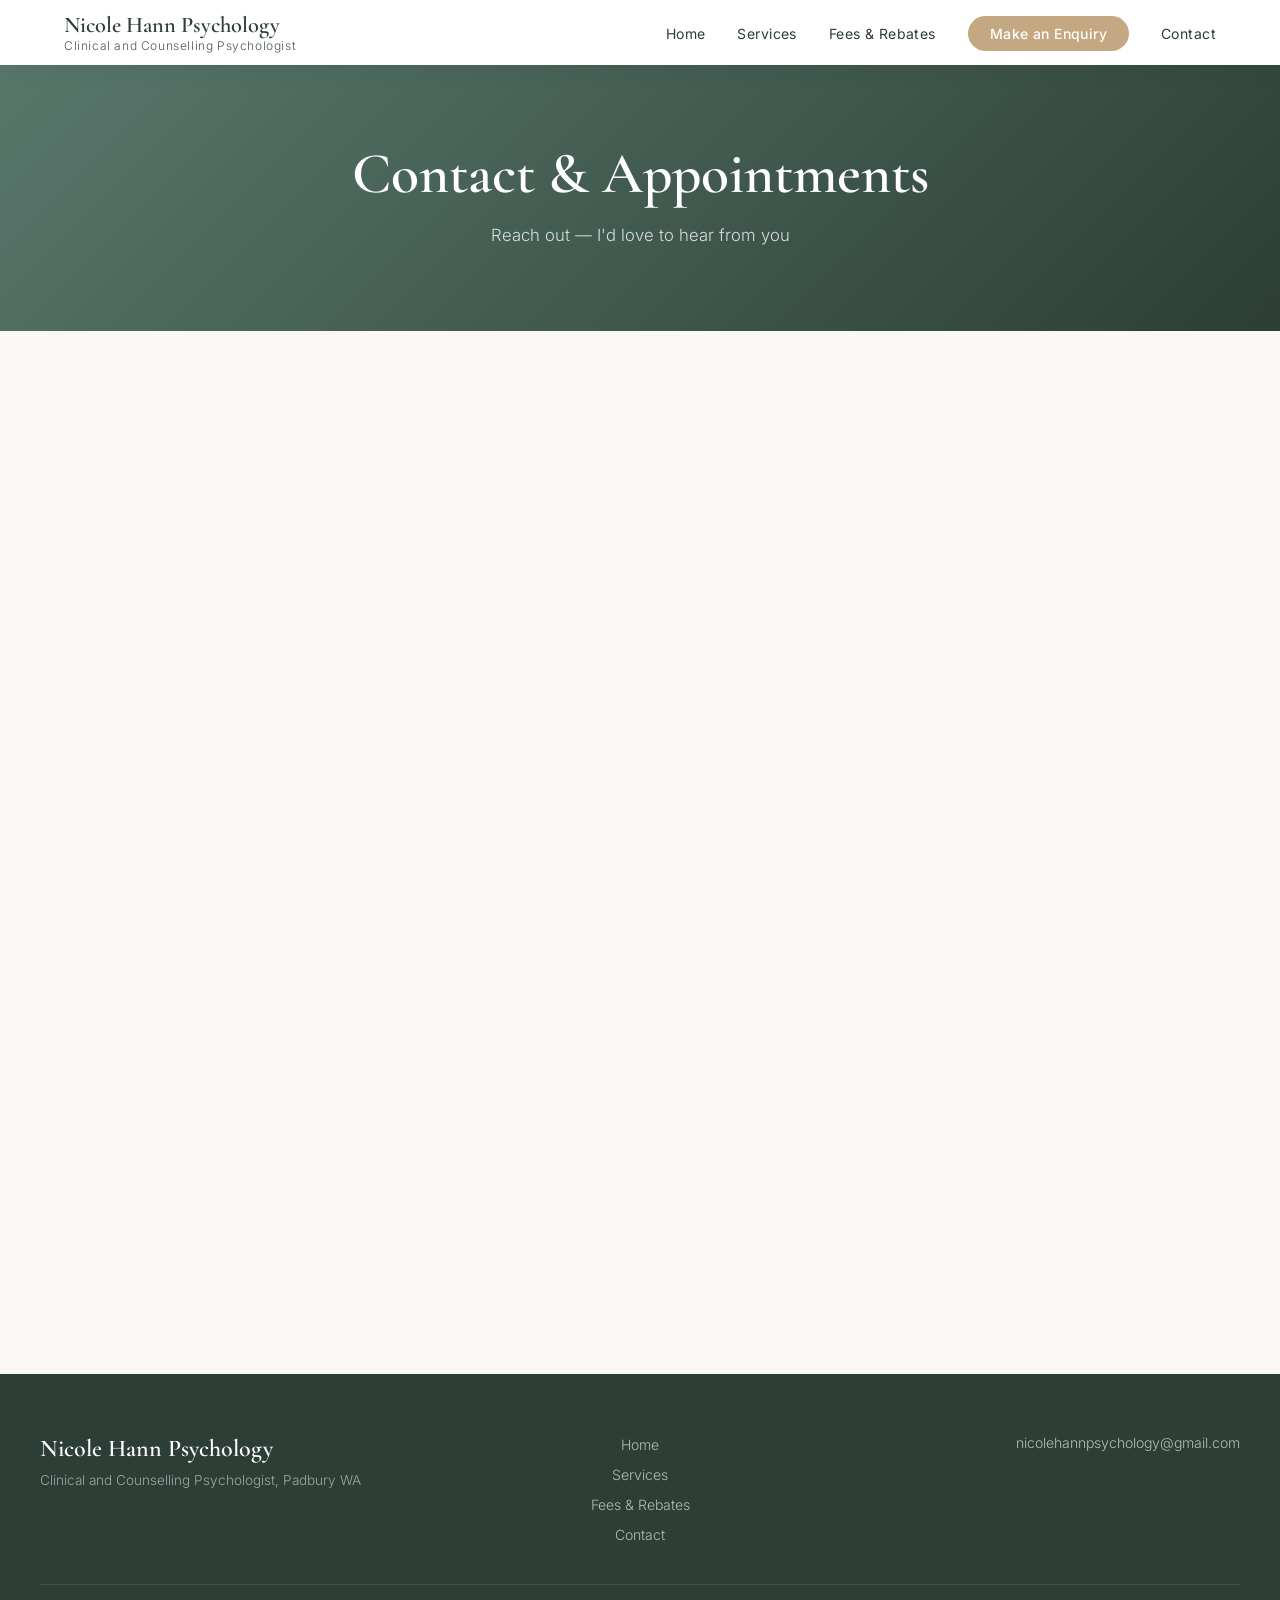
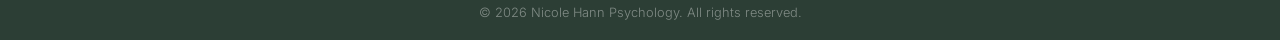
==== contact.html @ fdf04207 "Apply October text updates for fees, title, wait list, and Thursday hours Remove "inc. GST" from the" ====
<!DOCTYPE html>
<html lang="en">
<head>
  <meta charset="UTF-8" />
  <meta name="viewport" content="width=device-width, initial-scale=1.0" />
  <title>Contact &amp; Appointments | Nicole Hann Psychology</title>
  <meta name="description" content="Book an appointment or get in touch with Nicole Hann Psychology — Clinical and Counselling Psychologist, Padbury Perth WA. Telehealth immediately available." />
  <link rel="preconnect" href="https://fonts.googleapis.com" />
  <link rel="preconnect" href="https://fonts.gstatic.com" crossorigin />
  <link href="https://fonts.googleapis.com/css2?family=Cormorant+Garamond:wght@400;600&family=Inter:wght@300;400;500&display=swap" rel="stylesheet" />
  <link rel="stylesheet" href="css/style.css" />
</head>
<body>

  <!-- NAV -->
  <nav class="nav scrolled" id="mainNav">
    <div class="nav-container">
      <a href="index.html" class="nav-logo" style="color:var(--dark);">
        Nicole Hann Psychology
        <span>Clinical and Counselling Psychologist</span>
      </a>
      <ul class="nav-links">
        <li><a href="index.html">Home</a></li>
        <li><a href="services.html">Services</a></li>
        <li><a href="health-plans.html">Fees &amp; Rebates</a></li>
        <li><a href="contact.html" class="btn-nav">Make an Enquiry</a></li>
        <li><a href="contact.html">Contact</a></li>
      </ul>
      <button class="hamburger" aria-label="Toggle menu">
        <span></span><span></span><span></span>
      </button>
    </div>
    <div class="mobile-menu">
      <a href="index.html">Home</a>
      <a href="services.html">Services</a>
      <a href="health-plans.html">Fees &amp; Rebates</a>
      <a href="contact.html">Contact</a>
      <a href="contact.html" class="btn-nav">Make an Enquiry</a>
    </div>
  </nav>

  <!-- PAGE HERO -->
  <div class="page-hero">
    <h1>Contact &amp; Appointments</h1>
    <p>Reach out — I'd love to hear from you</p>
  </div>

  <!-- CONTACT SECTION -->
  <section class="section">
    <div class="container">
      <div class="contact-grid">

        <!-- FORM -->
        <div class="contact-form-wrap reveal">
          <h2>Send a Message</h2>
          <p class="form-note">Please state if you do NOT consent to a phone call. We use a private number to call you.</p>

          <form id="booking-form" novalidate>
            <div class="form-group">
              <label for="name">Full Name <span style="color:#d4705a;">*</span></label>
              <input type="text" id="name" name="name" placeholder="Your name" required />
            </div>
            <div class="form-group">
              <label for="email">Email Address <span style="color:#d4705a;">*</span></label>
              <input type="email" id="email" name="email" placeholder="your@email.com" required />
            </div>
            <div class="form-group">
              <label for="phone">Phone Number <span style="color:#d4705a;">*</span></label>
              <input type="tel" id="phone" name="phone" placeholder="04xx xxx xxx" required />
            </div>
            <div class="form-group">
              <label for="message">Message <span style="color:#d4705a;">*</span></label>
              <textarea id="message" name="message" placeholder="Tell me briefly what you're looking for help with, and whether you prefer in-person or Telehealth..." required></textarea>
            </div>
            <label class="form-checkbox">
              <input type="checkbox" name="phoneConsent" id="phoneConsent" checked />
              <span>I consent to being contacted by phone</span>
            </label>
            <button type="submit" class="btn btn-primary" style="width:100%;">Send Message</button>
          </form>

          <div id="form-success" class="form-success">
            <div class="success-icon">✓</div>
            <h3>Message Sent!</h3>
            <p>Thanks for reaching out. Nicole will be in contact with you shortly.</p>
          </div>
        </div>

        <!-- PRACTICE INFO -->
        <div class="contact-info reveal">
          <h2>Getting to Your Appointment</h2>

          <div class="info-item">
            <div class="info-item-icon">📍</div>
            <div class="info-item-text">
              <strong>Address</strong>
              <p>1c 73 Gibson Avenue, Padbury<br />4 doors down from Padbury Physio</p>
            </div>
          </div>

          <div class="info-item">
            <div class="info-item-icon">🚗</div>
            <div class="info-item-text">
              <strong>Parking</strong>
              <p>Free parking available</p>
            </div>
          </div>

          <div class="info-item">
            <div class="info-item-icon">📋</div>
            <div class="info-item-text">
              <strong>What to bring</strong>
              <p>Your referral or care plan and your Medicare card. For session cost please refer to your initial email.</p>
            </div>
          </div>

          <div class="info-item">
            <div class="info-item-icon">🚪</div>
            <div class="info-item-text">
              <strong>When you arrive</strong>
              <p>My front glass door is generally locked until a couple of minutes before your appointment time. You are welcome to wait outside on the stairs until your appointment. If the door is unlocked please come in and take a seat until I come into the reception area to get you.</p>
            </div>
          </div>

          <div class="map-wrap">
            <img src="images/map.png" alt="Map to Nicole Hann Psychology, Padbury" />
          </div>

          <!-- HOURS -->
          <div style="margin-top:32px;">
            <h3 style="font-size:1.3rem;color:var(--dark);margin-bottom:14px;">Practice Hours</h3>
            <ul class="hours-list">
              <li><strong>Monday</strong> <span>9:30am – 2:30pm</span></li>
              <li><strong>Tuesday</strong> <span>9:30am – 2:30pm</span></li>
              <li><strong>Wednesday</strong> <span>9:30am – 5:30pm</span></li>
              <li><strong>Thursday</strong> <span>Telehealth 9:00am – 2:30pm</span></li>
              <li><strong>Saturday</strong> <span>Please enquire</span></li>
            </ul>
          </div>

          <!-- DIRECT CONTACT -->
          <div style="margin-top:28px;">
            <h3 style="font-size:1.3rem;color:var(--dark);margin-bottom:14px;">Direct Contact</h3>
            <div class="info-item" style="margin-bottom:12px;">
              <div class="info-item-icon">✉️</div>
              <div class="info-item-text">
                <strong>Email</strong>
                <a href="mailto:nicolehannpsychology@gmail.com" style="color:var(--primary);font-size:0.9rem;">nicolehannpsychology@gmail.com</a>
              </div>
            </div>

          </div>
        </div>

      </div>
    </div>
  </section>

  <!-- FOOTER -->
  <footer class="footer">
    <div class="footer-grid">
      <div class="footer-brand">
        <div class="footer-logo">Nicole Hann Psychology</div>
        <p>Clinical and Counselling Psychologist, Padbury WA</p>
      </div>
      <ul class="footer-links">
        <li><a href="index.html">Home</a></li>
        <li><a href="services.html">Services</a></li>
        <li><a href="health-plans.html">Fees &amp; Rebates</a></li>
        <li><a href="contact.html">Contact</a></li>
      </ul>
      <div class="footer-contact">
        <a href="mailto:nicolehannpsychology@gmail.com">nicolehannpsychology@gmail.com</a>
      </div>
    </div>
    <div class="footer-bottom">
      &copy; 2026 Nicole Hann Psychology. All rights reserved.
    </div>
  </footer>

  <script src="js/main.js"></script>
</body>
</html>
---- css/style.css ----
/* =============================
   Nicole Hann Psychology
   Global Styles
   ============================= */

:root {
  --primary: #5a7a6e;
  --secondary: #c4a882;
  --accent: #d4b5a0;
  --dark: #2c3e35;
  --light-bg: #faf8f5;
  --white: #ffffff;
  --section-alt: #f0ece6;
  --shadow: 0 4px 20px rgba(44, 62, 53, 0.1);
  --shadow-hover: 0 8px 30px rgba(44, 62, 53, 0.18);
  --radius: 12px;
  --transition: all 0.3s ease;
}

* {
  margin: 0;
  padding: 0;
  box-sizing: border-box;
}

html {
  scroll-behavior: smooth;
}

body {
  font-family: 'Inter', sans-serif;
  font-weight: 300;
  color: var(--dark);
  background: var(--light-bg);
  opacity: 0;
  animation: pageLoad 0.6s ease forwards;
}

@keyframes pageLoad {
  to { opacity: 1; }
}

h1, h2, h3, h4, h5 {
  font-family: 'Cormorant Garamond', serif;
  font-weight: 600;
  line-height: 1.2;
}

p {
  line-height: 1.75;
  color: #4a5e55;
}

a {
  color: var(--primary);
  text-decoration: none;
  transition: var(--transition);
}

a:hover {
  color: var(--secondary);
}

img {
  max-width: 100%;
  display: block;
}

/* ===== NAVIGATION ===== */
.nav {
  position: fixed;
  top: 0;
  left: 0;
  right: 0;
  z-index: 1000;
  padding: 20px 0;
  transition: var(--transition);
}

.nav.scrolled {
  background: var(--white);
  box-shadow: 0 2px 20px rgba(44, 62, 53, 0.12);
  padding: 12px 0;
}

.nav-container {
  max-width: 1200px;
  margin: 0 auto;
  padding: 0 24px;
  display: flex;
  align-items: center;
  justify-content: space-between;
}

.nav-logo {
  font-family: 'Cormorant Garamond', serif;
  font-size: 1.4rem;
  font-weight: 600;
  color: var(--white);
  transition: var(--transition);
  line-height: 1.2;
}

.nav-logo span {
  display: block;
  font-size: 0.75rem;
  font-family: 'Inter', sans-serif;
  font-weight: 300;
  letter-spacing: 0.05em;
  opacity: 0.85;
}

.nav.scrolled .nav-logo {
  color: var(--dark);
}

.nav-links {
  display: flex;
  align-items: center;
  gap: 32px;
  list-style: none;
}

.nav-links a {
  font-family: 'Inter', sans-serif;
  font-size: 0.875rem;
  font-weight: 400;
  color: rgba(255,255,255,0.9);
  letter-spacing: 0.03em;
  transition: var(--transition);
}

.nav.scrolled .nav-links a {
  color: var(--dark);
}

.nav-links a:hover {
  color: var(--secondary);
}

.nav-links .btn-nav {
  background: var(--secondary);
  color: var(--white) !important;
  padding: 9px 22px;
  border-radius: 50px;
  font-weight: 500;
}

.nav-links .btn-nav:hover {
  background: var(--primary);
  color: var(--white) !important;
}

.hamburger {
  display: none;
  flex-direction: column;
  gap: 5px;
  cursor: pointer;
  padding: 4px;
  background: none;
  border: none;
}

.hamburger span {
  display: block;
  width: 24px;
  height: 2px;
  background: var(--white);
  transition: var(--transition);
  border-radius: 2px;
}

.nav.scrolled .hamburger span {
  background: var(--dark);
}

.hamburger.open span:nth-child(1) { transform: rotate(45deg) translate(5px, 5px); }
.hamburger.open span:nth-child(2) { opacity: 0; }
.hamburger.open span:nth-child(3) { transform: rotate(-45deg) translate(5px, -5px); }

.mobile-menu {
  display: none;
  flex-direction: column;
  background: var(--white);
  padding: 20px 24px;
  gap: 16px;
  box-shadow: 0 8px 24px rgba(0,0,0,0.1);
}

.mobile-menu.open {
  display: flex;
}

.mobile-menu a {
  color: var(--dark);
  font-size: 1rem;
  padding: 8px 0;
  border-bottom: 1px solid var(--section-alt);
}

.mobile-menu .btn-nav {
  background: var(--secondary);
  color: var(--white) !important;
  padding: 12px 22px;
  border-radius: 50px;
  text-align: center;
  border: none;
}

/* ===== BUTTONS ===== */
.btn {
  display: inline-block;
  padding: 14px 32px;
  border-radius: 50px;
  font-family: 'Inter', sans-serif;
  font-size: 0.9rem;
  font-weight: 500;
  letter-spacing: 0.04em;
  transition: var(--transition);
  cursor: pointer;
  border: none;
}

.btn-primary {
  background: var(--primary);
  color: var(--white);
}

.btn-primary:hover {
  background: var(--dark);
  color: var(--white);
  transform: translateY(-2px);
}

.btn-secondary {
  background: transparent;
  color: var(--white);
  border: 2px solid rgba(255,255,255,0.7);
}

.btn-secondary:hover {
  background: rgba(255,255,255,0.15);
  color: var(--white);
  border-color: var(--white);
}

.btn-outline {
  background: transparent;
  color: var(--primary);
  border: 2px solid var(--primary);
}

.btn-outline:hover {
  background: var(--primary);
  color: var(--white);
  transform: translateY(-2px);
}

/* ===== HERO ===== */
.hero {
  position: relative;
  min-height: 100vh;
  display: flex;
  align-items: center;
  justify-content: center;
  text-align: center;
  overflow: hidden;
}

.hero-bg {
  position: absolute;
  inset: 0;
  background-image: url('../images/hero-banner.png');
  background-size: cover;
  background-position: center;
  z-index: 0;
}

.hero-bg::after {
  content: '';
  position: absolute;
  inset: 0;
  background: linear-gradient(135deg, 
    rgba(90,122,110,0.75) 0%, 
    rgba(44,62,53,0.65) 40%,
    rgba(196,168,130,0.5) 100%);
}

.hero-canvas {
  position: absolute;
  inset: 0;
  z-index: 1;
  pointer-events: none;
}

.hero-content {
  position: relative;
  z-index: 2;
  max-width: 760px;
  padding: 0 24px;
  color: var(--white);
}

.hero-tag {
  display: inline-block;
  background: rgba(255,255,255,0.2);
  border: 1px solid rgba(255,255,255,0.4);
  color: var(--white);
  padding: 6px 20px;
  border-radius: 50px;
  font-size: 0.8rem;
  letter-spacing: 0.1em;
  text-transform: uppercase;
  margin-bottom: 24px;
}

.hero h1 {
  font-size: clamp(2.8rem, 6vw, 5rem);
  color: var(--white);
  margin-bottom: 12px;
  text-shadow: 0 2px 20px rgba(0,0,0,0.2);
}

.hero-sub {
  font-family: 'Inter', sans-serif;
  font-size: 1.1rem;
  font-weight: 300;
  letter-spacing: 0.08em;
  color: rgba(255,255,255,0.9);
  margin-bottom: 24px;
}

.hero-body {
  font-size: 1rem;
  color: rgba(255,255,255,0.88);
  margin-bottom: 12px;
  max-width: 600px;
  margin-left: auto;
  margin-right: auto;
}

.hero-availability {
  display: inline-block;
  background: rgba(212, 181, 160, 0.3);
  border: 1px solid rgba(212, 181, 160, 0.6);
  color: var(--white);
  padding: 8px 20px;
  border-radius: 50px;
  font-size: 0.85rem;
  margin: 16px 0 32px;
}

.hero-availability strong {
  color: #f5dcc3;
}

.hero-buttons {
  display: flex;
  gap: 16px;
  justify-content: center;
  flex-wrap: wrap;
}

/* ===== PAGE HERO (interior pages) ===== */
.page-hero {
  background: linear-gradient(135deg, var(--primary) 0%, var(--dark) 100%);
  padding: 140px 24px 80px;
  text-align: center;
  color: var(--white);
}

.page-hero h1 {
  font-size: clamp(2.4rem, 5vw, 3.6rem);
  color: var(--white);
  margin-bottom: 12px;
}

.page-hero p {
  color: rgba(255,255,255,0.8);
  font-size: 1.05rem;
  max-width: 500px;
  margin: 0 auto;
}

/* ===== SECTIONS ===== */
.section {
  padding: 100px 24px;
}

.section-alt {
  background: var(--section-alt);
}

.container {
  max-width: 1200px;
  margin: 0 auto;
}

.section-label {
  font-family: 'Inter', sans-serif;
  font-size: 0.75rem;
  font-weight: 500;
  letter-spacing: 0.15em;
  text-transform: uppercase;
  color: var(--secondary);
  margin-bottom: 12px;
}

.section-title {
  font-size: clamp(2rem, 4vw, 3rem);
  color: var(--dark);
  margin-bottom: 20px;
}

.section-body {
  font-size: 1rem;
  color: #4a5e55;
  max-width: 700px;
}

/* ===== TWO COLUMN ===== */
.two-col {
  display: grid;
  grid-template-columns: 1fr 1fr;
  gap: 80px;
  align-items: center;
}

.two-col.reverse {
  direction: rtl;
}

.two-col.reverse > * {
  direction: ltr;
}

/* ===== ABOUT SECTION ===== */
.about-text p {
  margin-bottom: 18px;
}

.about-img {
  border-radius: var(--radius);
  overflow: hidden;
  box-shadow: var(--shadow);
}

.about-img img {
  width: 100%;
  height: 500px;
  object-fit: cover;
  object-position: top;
}

/* ===== FOCUS AREAS ===== */
.focus-grid {
  display: flex;
  flex-wrap: wrap;
  gap: 12px;
  margin-top: 40px;
}

.focus-tag {
  background: var(--white);
  border: 1.5px solid var(--accent);
  color: var(--dark);
  padding: 10px 20px;
  border-radius: 50px;
  font-size: 0.88rem;
  font-weight: 400;
  transition: var(--transition);
  opacity: 0;
  transform: translateY(16px);
}

.focus-tag.visible {
  opacity: 1;
  transform: translateY(0);
}

.focus-tag:hover {
  background: var(--primary);
  color: var(--white);
  border-color: var(--primary);
  transform: translateY(-2px);
}

.focus-note {
  margin-top: 28px;
  font-size: 0.9rem;
  color: #6a8070;
}

.focus-note a {
  color: var(--primary);
  font-weight: 500;
}

/* ===== CTA BANNER ===== */
.cta-banner {
  background: linear-gradient(135deg, var(--primary) 0%, var(--dark) 100%);
  padding: 80px 24px;
  text-align: center;
}

.cta-banner h2 {
  color: var(--white);
  font-size: clamp(1.8rem, 3.5vw, 2.8rem);
  margin-bottom: 12px;
}

.cta-banner p {
  color: rgba(255,255,255,0.8);
  margin-bottom: 32px;
  font-size: 1.05rem;
}

.cta-banner .btn {
  background: var(--white);
  color: var(--primary);
}

.cta-banner .btn:hover {
  background: var(--secondary);
  color: var(--white);
  transform: translateY(-2px);
}

/* ===== CARDS ===== */
.cards-grid {
  display: grid;
  grid-template-columns: repeat(auto-fit, minmax(280px, 1fr));
  gap: 28px;
  margin-top: 50px;
}

.card {
  background: var(--white);
  border-radius: var(--radius);
  padding: 36px 30px;
  box-shadow: var(--shadow);
  transition: var(--transition);
}

.card:hover {
  transform: translateY(-4px);
  box-shadow: var(--shadow-hover);
}

.card-icon {
  width: 48px;
  height: 48px;
  background: rgba(90,122,110,0.1);
  border-radius: 50%;
  display: flex;
  align-items: center;
  justify-content: center;
  margin-bottom: 20px;
  font-size: 1.4rem;
}

.card h3 {
  font-size: 1.3rem;
  color: var(--dark);
  margin-bottom: 12px;
}

.card p {
  font-size: 0.9rem;
}

/* ===== SERVICES ===== */
.service-block {
  display: grid;
  grid-template-columns: 1fr 1fr;
  gap: 70px;
  align-items: center;
  margin-bottom: 80px;
}

.service-block:last-of-type {
  margin-bottom: 0;
}

.service-img {
  border-radius: var(--radius);
  overflow: hidden;
  box-shadow: var(--shadow);
}

.service-img img {
  width: 100%;
  height: 380px;
  object-fit: cover;
}

.modality-list {
  list-style: none;
  margin-top: 20px;
}

.modality-list li {
  display: flex;
  align-items: center;
  gap: 10px;
  padding: 10px 0;
  border-bottom: 1px solid var(--section-alt);
  font-size: 0.95rem;
  color: var(--dark);
}

.modality-list li::before {
  content: '';
  width: 8px;
  height: 8px;
  border-radius: 50%;
  background: var(--secondary);
  flex-shrink: 0;
}

.fee-teaser {
  background: var(--light-bg);
  border: 1px solid var(--accent);
  border-radius: var(--radius);
  padding: 24px 28px;
  margin-top: 30px;
  font-size: 0.95rem;
  color: var(--dark);
}

.fee-teaser a {
  font-weight: 500;
  display: inline-block;
  margin-top: 10px;
}

/* ===== FEES PAGE ===== */
.fee-cards {
  display: grid;
  grid-template-columns: repeat(auto-fit, minmax(220px, 1fr));
  gap: 20px;
  margin-top: 30px;
}

.fee-card {
  background: var(--white);
  border-radius: var(--radius);
  padding: 28px 24px;
  box-shadow: var(--shadow);
  text-align: center;
  transition: var(--transition);
}

.fee-card:hover {
  transform: translateY(-4px);
  box-shadow: var(--shadow-hover);
}

.fee-card .fee-title {
  font-family: 'Cormorant Garamond', serif;
  font-size: 1.1rem;
  color: var(--dark);
  margin-bottom: 8px;
}

.fee-card .fee-duration {
  font-size: 0.8rem;
  color: #888;
  margin-bottom: 16px;
}

.fee-card .fee-price {
  font-family: 'Cormorant Garamond', serif;
  font-size: 2.4rem;
  font-weight: 600;
  color: var(--primary);
}

.fee-card .fee-note {
  font-size: 0.78rem;
  color: #888;
  margin-top: 8px;
}

.info-block {
  background: var(--white);
  border-radius: var(--radius);
  padding: 36px;
  box-shadow: var(--shadow);
  margin-bottom: 28px;
}

.info-block h3 {
  font-size: 1.5rem;
  color: var(--dark);
  margin-bottom: 16px;
  padding-bottom: 12px;
  border-bottom: 2px solid var(--accent);
}

.info-block p {
  margin-bottom: 12px;
}

.info-block p:last-child {
  margin-bottom: 0;
}

.highlight-box {
  background: rgba(90,122,110,0.08);
  border-left: 4px solid var(--primary);
  border-radius: 0 8px 8px 0;
  padding: 16px 20px;
  margin: 16px 0;
  font-size: 0.95rem;
}

.highlight-box strong {
  color: var(--primary);
}

/* ===== CONTACT PAGE ===== */
.contact-grid {
  display: grid;
  grid-template-columns: 1fr 1fr;
  gap: 60px;
  align-items: start;
}

.contact-form-wrap {
  background: var(--white);
  border-radius: var(--radius);
  padding: 44px 40px;
  box-shadow: var(--shadow);
}

.contact-form-wrap h2 {
  font-size: 1.9rem;
  color: var(--dark);
  margin-bottom: 8px;
}

.contact-form-wrap .form-note {
  font-size: 0.85rem;
  color: #888;
  margin-bottom: 28px;
}

.form-group {
  margin-bottom: 20px;
}

.form-group label {
  display: block;
  font-size: 0.85rem;
  font-weight: 500;
  color: var(--dark);
  margin-bottom: 6px;
}

.form-group input,
.form-group textarea {
  width: 100%;
  padding: 12px 16px;
  border: 1.5px solid #ddd;
  border-radius: 8px;
  font-family: 'Inter', sans-serif;
  font-size: 0.9rem;
  color: var(--dark);
  background: var(--light-bg);
  transition: var(--transition);
  outline: none;
}

.form-group input:focus,
.form-group textarea:focus {
  border-color: var(--primary);
  background: var(--white);
  box-shadow: 0 0 0 3px rgba(90,122,110,0.1);
}

.form-group textarea {
  resize: vertical;
  min-height: 120px;
}

.form-checkbox {
  display: flex;
  align-items: center;
  gap: 10px;
  margin-bottom: 24px;
  cursor: pointer;
}

.form-checkbox input {
  width: 18px;
  height: 18px;
  accent-color: var(--primary);
  cursor: pointer;
}

.form-checkbox span {
  font-size: 0.88rem;
  color: var(--dark);
}

.form-success {
  display: none;
  text-align: center;
  padding: 32px;
  color: var(--primary);
}

.form-success .success-icon {
  font-size: 3rem;
  margin-bottom: 16px;
}

.form-success h3 {
  font-size: 1.5rem;
  margin-bottom: 8px;
}

.contact-info h2 {
  font-size: 1.9rem;
  color: var(--dark);
  margin-bottom: 24px;
}

.info-item {
  display: flex;
  gap: 16px;
  margin-bottom: 24px;
  align-items: flex-start;
}

.info-item-icon {
  width: 40px;
  height: 40px;
  background: rgba(90,122,110,0.1);
  border-radius: 50%;
  display: flex;
  align-items: center;
  justify-content: center;
  font-size: 1rem;
  flex-shrink: 0;
  margin-top: 2px;
}

.info-item-text strong {
  display: block;
  font-weight: 500;
  color: var(--dark);
  margin-bottom: 4px;
}

.info-item-text p,
.info-item-text span {
  font-size: 0.9rem;
  color: #6a8070;
}

.hours-list {
  list-style: none;
  font-size: 0.9rem;
}

.hours-list li {
  display: flex;
  justify-content: space-between;
  padding: 6px 0;
  border-bottom: 1px solid var(--section-alt);
  color: #4a5e55;
}

.hours-list li strong {
  color: var(--dark);
  font-weight: 500;
}

.map-wrap {
  border-radius: var(--radius);
  overflow: hidden;
  box-shadow: var(--shadow);
  margin-top: 24px;
}

.map-wrap img {
  width: 100%;
  max-height: 280px;
  object-fit: cover;
}

/* ===== FOOTER ===== */
.footer {
  background: var(--dark);
  color: rgba(255,255,255,0.75);
  padding: 60px 24px 0;
}

.footer-grid {
  max-width: 1200px;
  margin: 0 auto;
  display: grid;
  grid-template-columns: 1fr auto 1fr;
  gap: 40px;
  align-items: start;
  padding-bottom: 40px;
}

.footer-brand .footer-logo {
  font-family: 'Cormorant Garamond', serif;
  font-size: 1.5rem;
  font-weight: 600;
  color: var(--white);
  margin-bottom: 6px;
}

.footer-brand p {
  font-size: 0.85rem;
  color: rgba(255,255,255,0.55);
}

.footer-links {
  list-style: none;
  display: flex;
  flex-direction: column;
  gap: 10px;
  text-align: center;
}

.footer-links a {
  color: rgba(255,255,255,0.65);
  font-size: 0.88rem;
  transition: var(--transition);
}

.footer-links a:hover {
  color: var(--secondary);
}

.footer-contact {
  text-align: right;
}

.footer-contact a {
  display: block;
  color: rgba(255,255,255,0.65);
  font-size: 0.88rem;
  margin-bottom: 6px;
  transition: var(--transition);
}

.footer-contact a:hover {
  color: var(--secondary);
}

.footer-bottom {
  max-width: 1200px;
  margin: 0 auto;
  border-top: 1px solid rgba(255,255,255,0.1);
  padding: 20px 0;
  text-align: center;
  font-size: 0.8rem;
  color: rgba(255,255,255,0.4);
}

/* ===== SCROLL REVEAL ===== */
.reveal {
  opacity: 0;
  transform: translateY(30px);
  transition: opacity 0.65s ease, transform 0.65s ease;
}

.reveal.visible {
  opacity: 1;
  transform: translateY(0);
}

/* ===== HERO ANIMATED GRADIENT ===== */
@keyframes heroGradient {
  0%   { background-position: 0% 50%; }
  50%  { background-position: 100% 50%; }
  100% { background-position: 0% 50%; }
}

.hero-gradient-overlay {
  position: absolute;
  inset: 0;
  z-index: 1;
  background: linear-gradient(270deg, 
    rgba(90,122,110,0.45),
    rgba(212,181,160,0.3),
    rgba(44,62,53,0.55),
    rgba(196,168,130,0.3));
  background-size: 400% 400%;
  animation: heroGradient 20s ease infinite;
}

/* ===== RESPONSIVE ===== */
@media (max-width: 900px) {
  .two-col,
  .service-block,
  .contact-grid {
    grid-template-columns: 1fr;
    gap: 40px;
  }

  .two-col.reverse {
    direction: ltr;
  }

  .footer-grid {
    grid-template-columns: 1fr;
    text-align: center;
  }

  .footer-contact {
    text-align: center;
  }

  .footer-links {
    flex-direction: row;
    flex-wrap: wrap;
    justify-content: center;
  }

  .nav-links {
    display: none;
  }

  .hamburger {
    display: flex;
  }
}

@media (max-width: 600px) {
  .section {
    padding: 70px 20px;
  }

  .about-img img {
    height: 340px;
  }

  .fee-cards {
    grid-template-columns: 1fr 1fr;
  }

  .contact-form-wrap {
    padding: 30px 24px;
  }

  .hero-buttons {
    flex-direction: column;
    align-items: center;
  }
}

/* ===== ABOUT IMAGE — DESKTOP FIX ===== */
@media (min-width: 768px) {
  .about-img img {
    height: auto;
    max-height: 650px;
    object-fit: contain;
    object-position: center;
  }
}
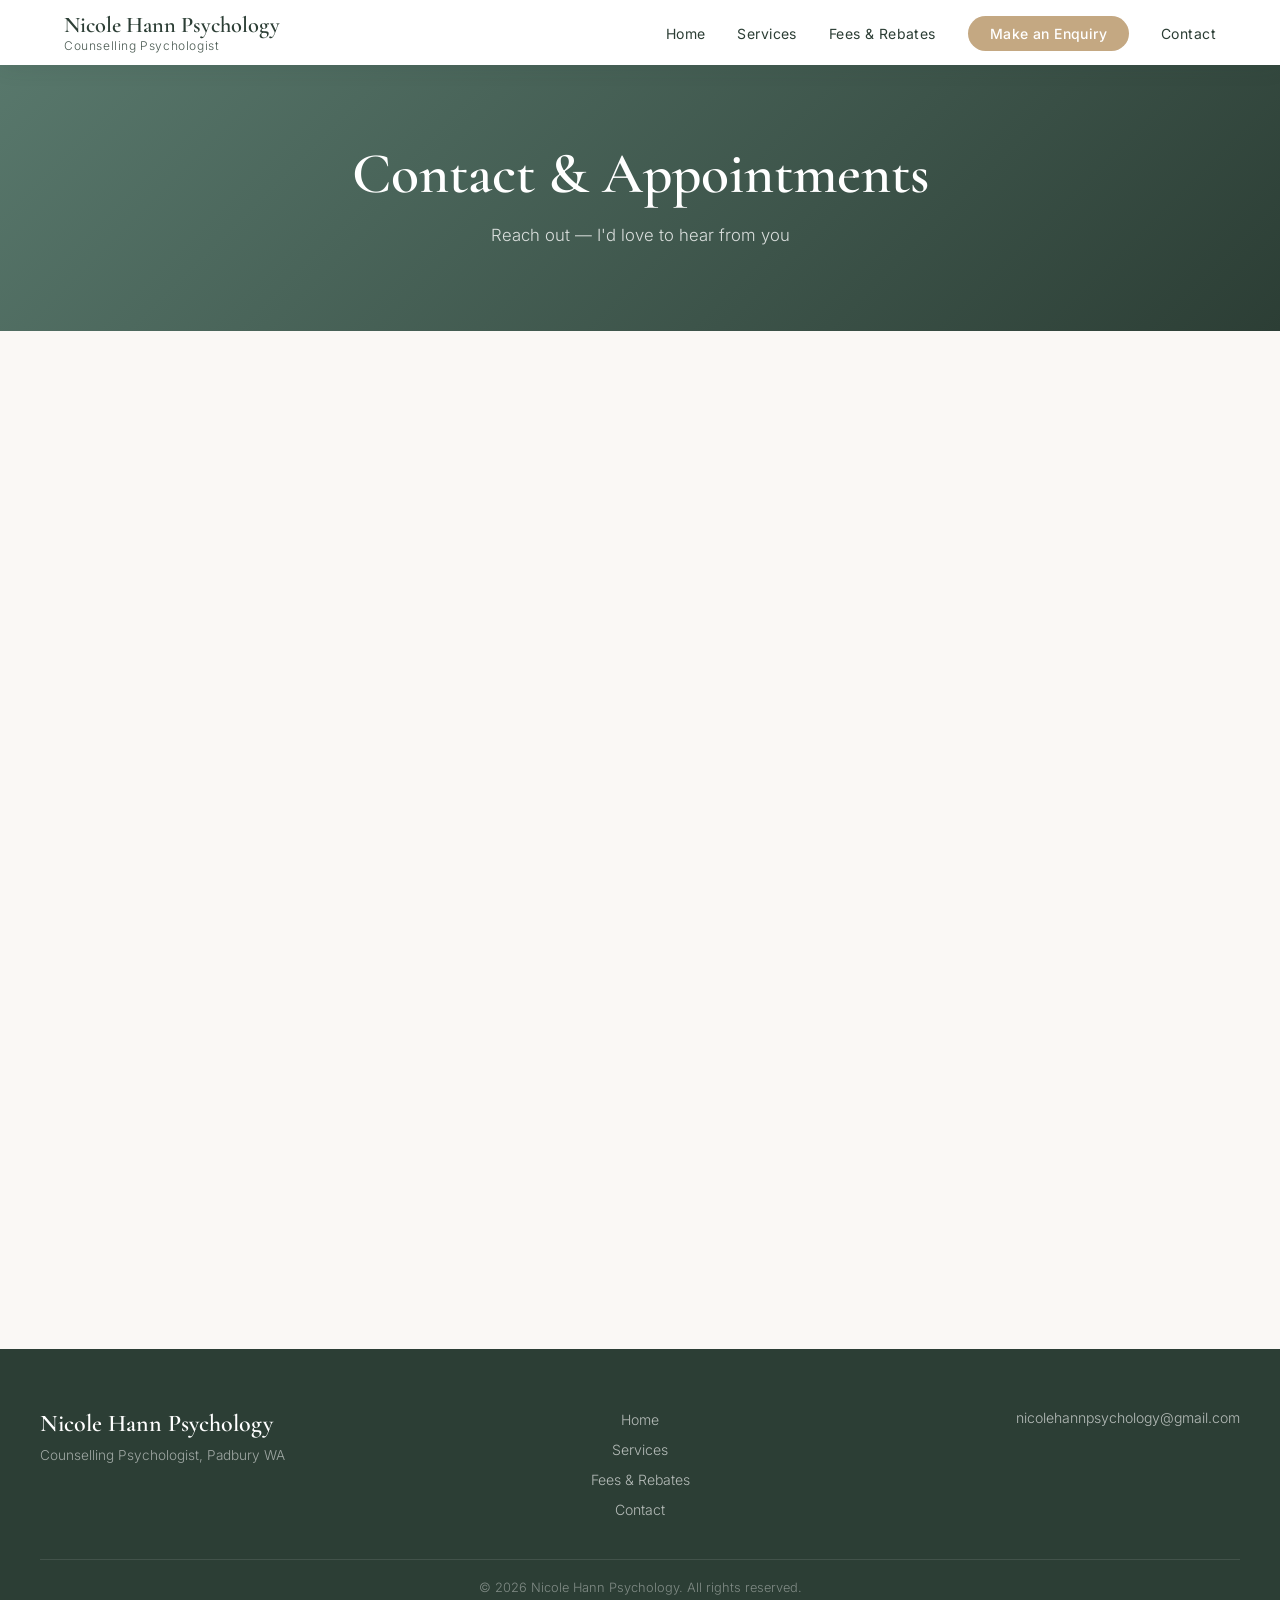
==== commit 6d172c9d: "Rename Mental Health Care Plan to Treatment Plan; remove fee email note on Contact page" ====
--- a/contact.html
+++ b/contact.html
@@ -4,7 +4,7 @@
   <meta charset="UTF-8" />
   <meta name="viewport" content="width=device-width, initial-scale=1.0" />
   <title>Contact &amp; Appointments | Nicole Hann Psychology</title>
-  <meta name="description" content="Book an appointment or get in touch with Nicole Hann Psychology — Clinical and Counselling Psychologist, Padbury Perth WA. Telehealth immediately available." />
+  <meta name="description" content="Book an appointment or get in touch with Nicole Hann Psychology — Counselling Psychologist, Padbury Perth WA. Telehealth immediately available." />
   <link rel="preconnect" href="https://fonts.googleapis.com" />
   <link rel="preconnect" href="https://fonts.gstatic.com" crossorigin />
   <link href="https://fonts.googleapis.com/css2?family=Cormorant+Garamond:wght@400;600&family=Inter:wght@300;400;500&display=swap" rel="stylesheet" />
@@ -17,7 +17,7 @@
     <div class="nav-container">
       <a href="index.html" class="nav-logo" style="color:var(--dark);">
         Nicole Hann Psychology
-        <span>Clinical and Counselling Psychologist</span>
+        <span>Counselling Psychologist</span>
       </a>
       <ul class="nav-links">
         <li><a href="index.html">Home</a></li>
@@ -110,7 +110,7 @@
             <div class="info-item-icon">📋</div>
             <div class="info-item-text">
               <strong>What to bring</strong>
-              <p>Your referral or care plan and your Medicare card. For session cost please refer to your initial email.</p>
+              <p>Your referral or treatment plan and your Medicare card.</p>
             </div>
           </div>
 
@@ -161,7 +161,7 @@
     <div class="footer-grid">
       <div class="footer-brand">
         <div class="footer-logo">Nicole Hann Psychology</div>
-        <p>Clinical and Counselling Psychologist, Padbury WA</p>
+        <p>Counselling Psychologist, Padbury WA</p>
       </div>
       <ul class="footer-links">
         <li><a href="index.html">Home</a></li>
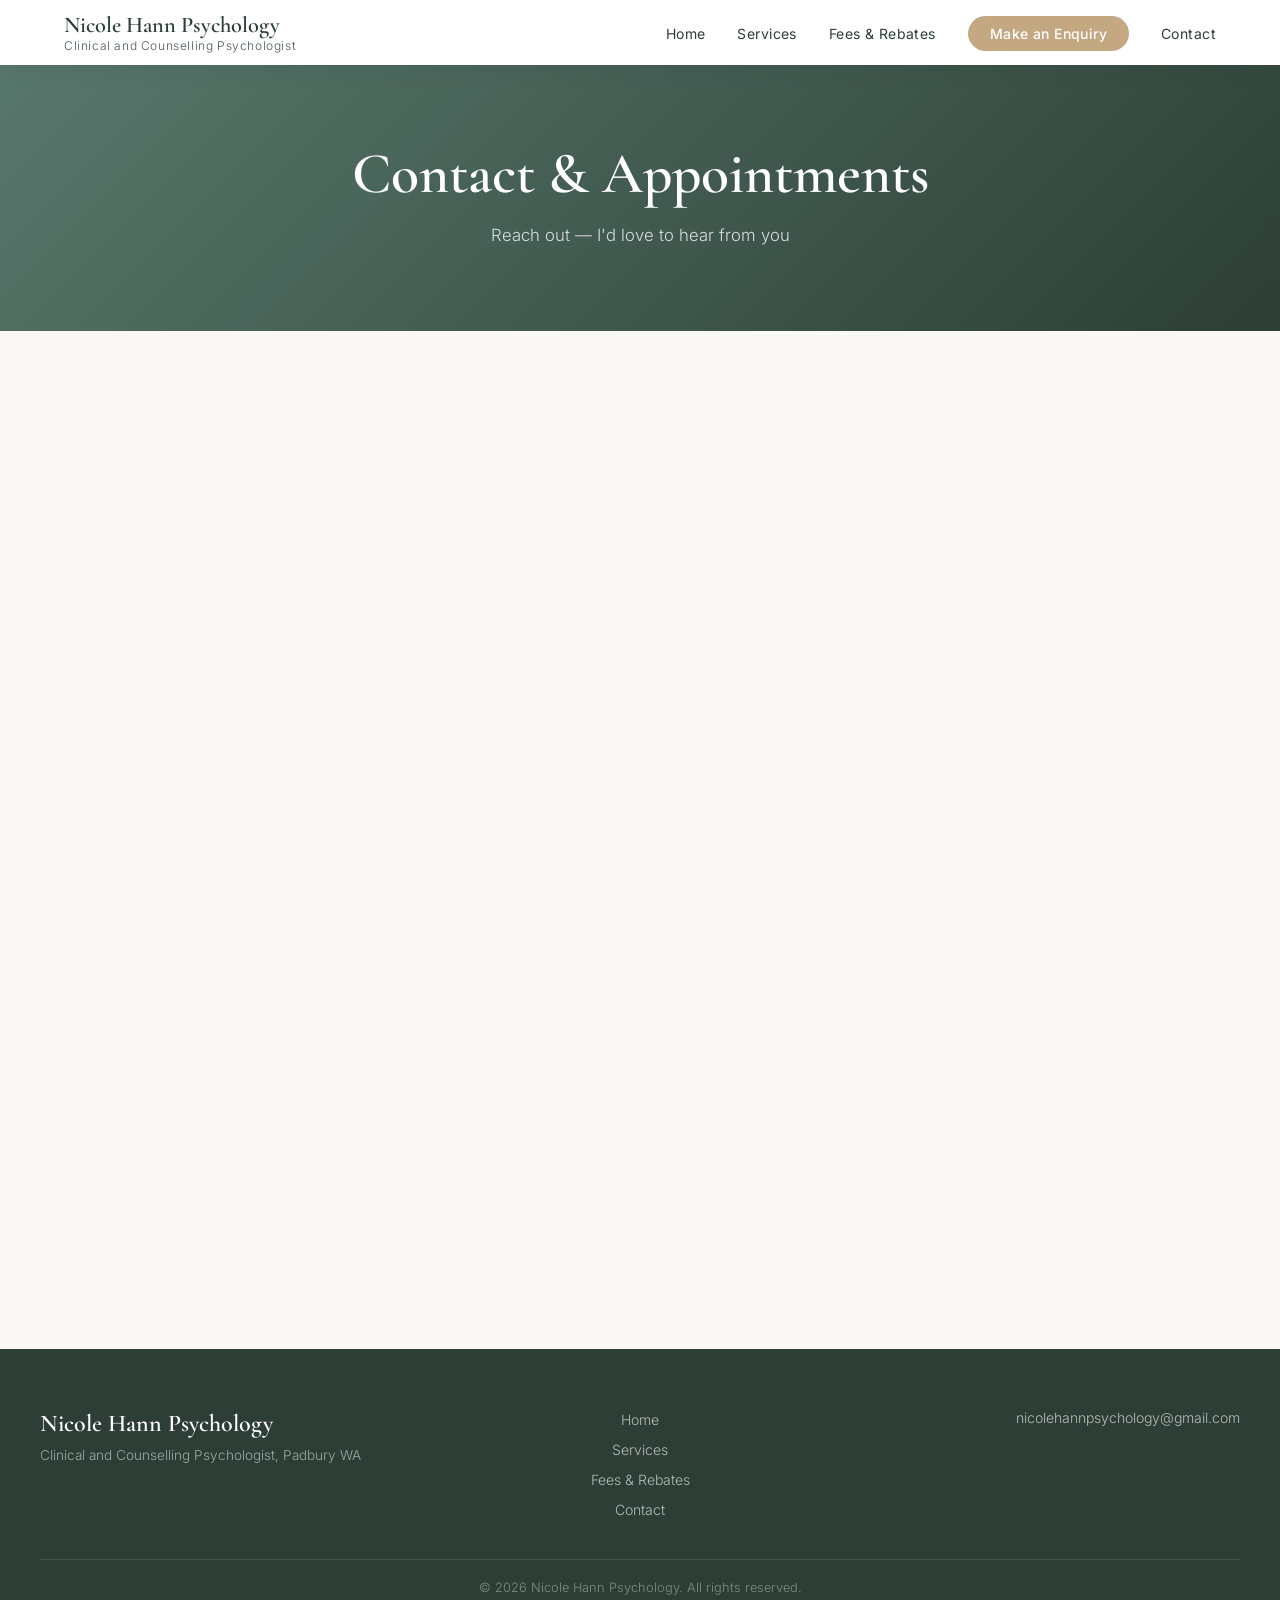
==== commit 40ceca18: "Merge pull request #6 from GolfChariotsMike/grace/mhtp-contact-2026-10-29 Contact note removed; Ment" ====
--- a/contact.html
+++ b/contact.html
@@ -4,7 +4,7 @@
   <meta charset="UTF-8" />
   <meta name="viewport" content="width=device-width, initial-scale=1.0" />
   <title>Contact &amp; Appointments | Nicole Hann Psychology</title>
-  <meta name="description" content="Book an appointment or get in touch with Nicole Hann Psychology — Counselling Psychologist, Padbury Perth WA. Telehealth immediately available." />
+  <meta name="description" content="Book an appointment or get in touch with Nicole Hann Psychology — Clinical and Counselling Psychologist, Padbury Perth WA. Telehealth immediately available." />
   <link rel="preconnect" href="https://fonts.googleapis.com" />
   <link rel="preconnect" href="https://fonts.gstatic.com" crossorigin />
   <link href="https://fonts.googleapis.com/css2?family=Cormorant+Garamond:wght@400;600&family=Inter:wght@300;400;500&display=swap" rel="stylesheet" />
@@ -17,7 +17,7 @@
     <div class="nav-container">
       <a href="index.html" class="nav-logo" style="color:var(--dark);">
         Nicole Hann Psychology
-        <span>Counselling Psychologist</span>
+        <span>Clinical and Counselling Psychologist</span>
       </a>
       <ul class="nav-links">
         <li><a href="index.html">Home</a></li>
@@ -161,7 +161,7 @@
     <div class="footer-grid">
       <div class="footer-brand">
         <div class="footer-logo">Nicole Hann Psychology</div>
-        <p>Counselling Psychologist, Padbury WA</p>
+        <p>Clinical and Counselling Psychologist, Padbury WA</p>
       </div>
       <ul class="footer-links">
         <li><a href="index.html">Home</a></li>
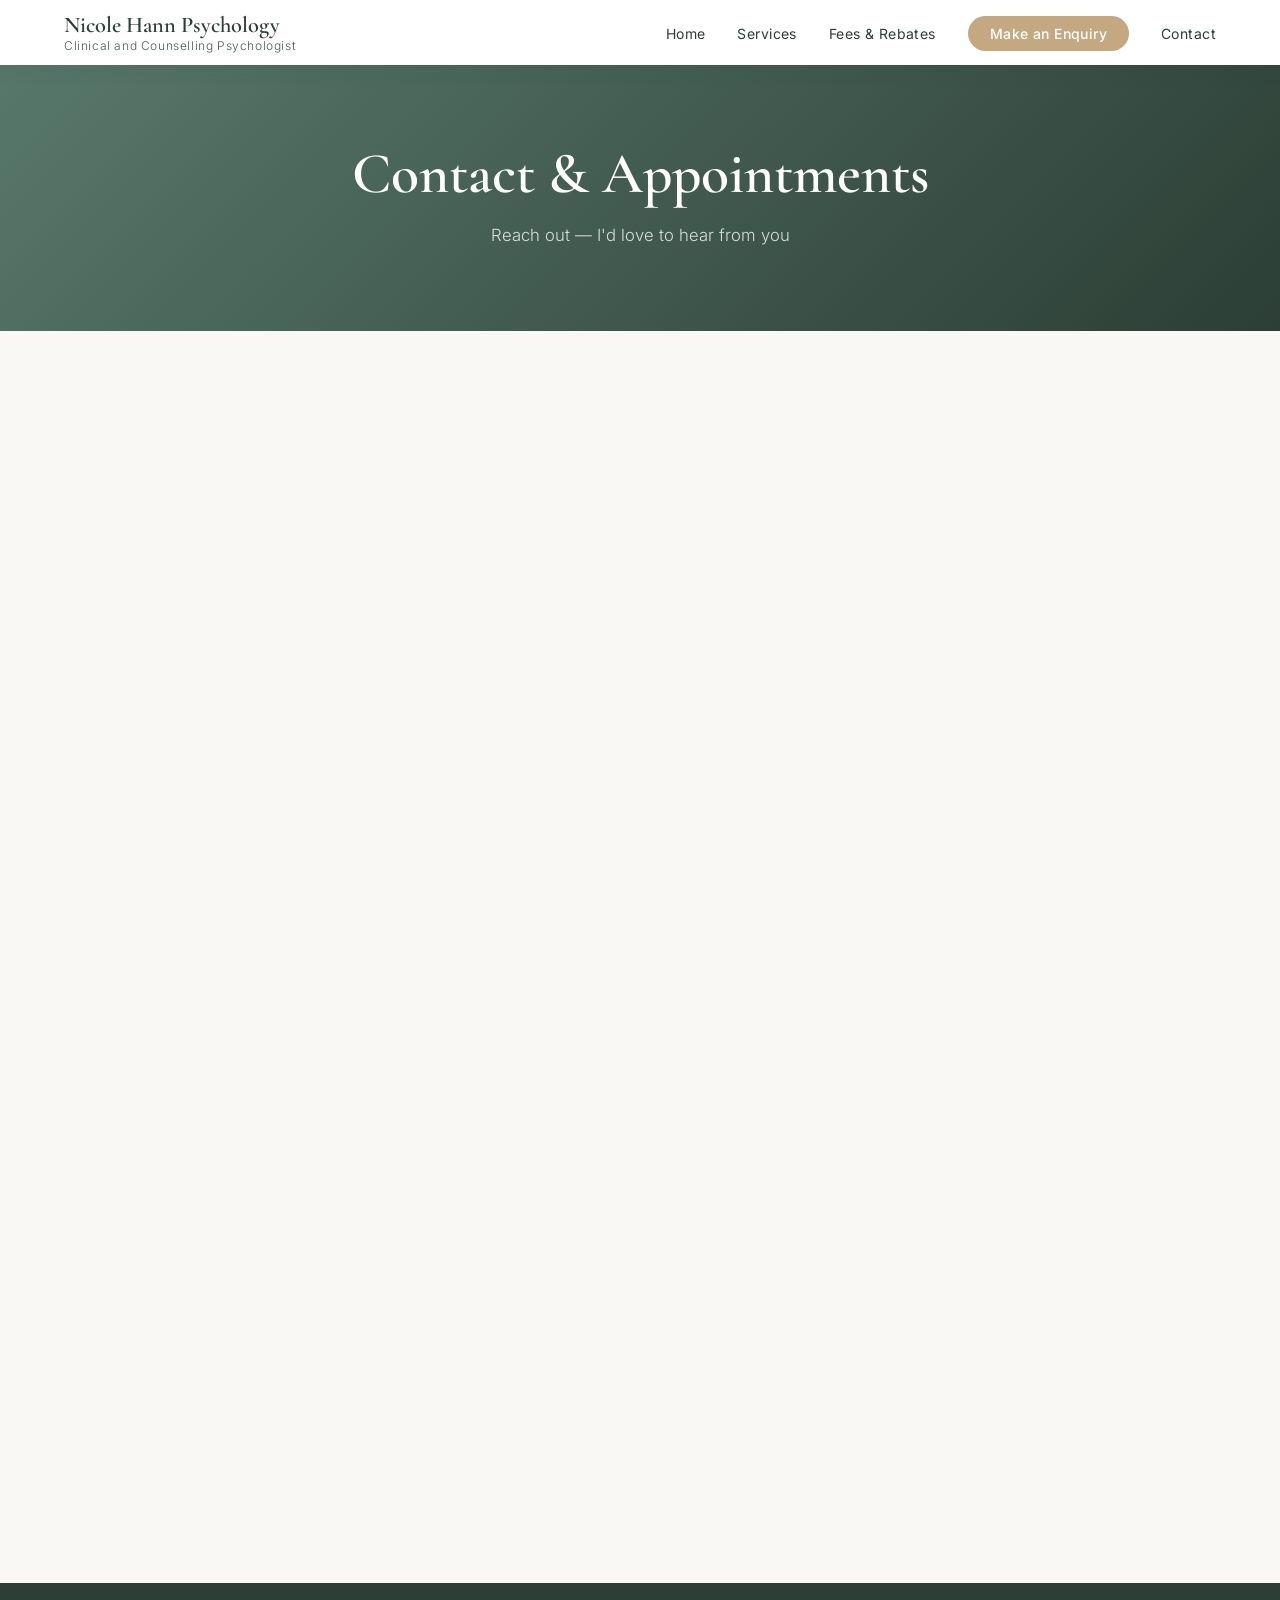
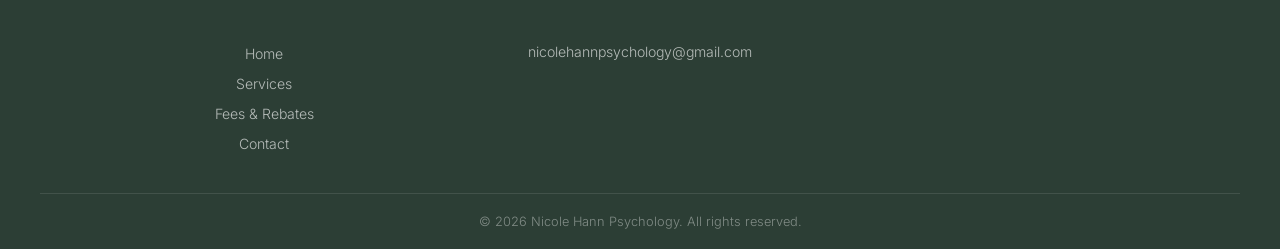
==== commit c48ee443: "Update practice address to 15 Glenunga Way, Craigie Co-authored-by: GolfChariotsMike <GolfChariotsMi" ====
--- a/contact.html
+++ b/contact.html
@@ -4,7 +4,7 @@
   <meta charset="UTF-8" />
   <meta name="viewport" content="width=device-width, initial-scale=1.0" />
   <title>Contact &amp; Appointments | Nicole Hann Psychology</title>
-  <meta name="description" content="Book an appointment or get in touch with Nicole Hann Psychology — Clinical and Counselling Psychologist, Padbury Perth WA. Telehealth immediately available." />
+  <meta name="description" content="Book an appointment or get in touch with Nicole Hann Psychology — Clinical and Counselling Psychologist, Craigie Perth WA. Telehealth immediately available." />
   <link rel="preconnect" href="https://fonts.googleapis.com" />
   <link rel="preconnect" href="https://fonts.gstatic.com" crossorigin />
   <link href="https://fonts.googleapis.com/css2?family=Cormorant+Garamond:wght@400;600&family=Inter:wght@300;400;500&display=swap" rel="stylesheet" />
@@ -94,7 +94,7 @@
             <div class="info-item-icon">📍</div>
             <div class="info-item-text">
               <strong>Address</strong>
-              <p>1c 73 Gibson Avenue, Padbury<br />4 doors down from Padbury Physio</p>
+              <p>15 Glenunga Way, Craigie</p>
             </div>
           </div>
 
@@ -123,7 +123,7 @@
           </div>
 
           <div class="map-wrap">
-            <img src="images/map.png" alt="Map to Nicole Hann Psychology, Padbury" />
+            <iframe src="https://www.google.com/maps?q=15+Glenunga+Way,+Craigie+WA+6025&amp;output=embed" title="Map to Nicole Hann Psychology, 15 Glenunga Way, Craigie" loading="lazy" referrerpolicy="no-referrer-when-downgrade"></iframe>
           </div>
 
           <!-- HOURS -->
@@ -161,7 +161,7 @@
     <div class="footer-grid">
       <div class="footer-brand">
         <div class="footer-logo">Nicole Hann Psychology</div>
-        <p>Clinical and Counselling Psychologist, Padbury WA</p>
+        <p>Clinical and Counselling Psychologist, Craigie WA</p>
       </div>
       <ul class="footer-links">
         <li><a href="index.html">Home</a></li>
--- a/css/style.css
+++ b/css/style.css
@@ -75,6 +75,8 @@
   z-index: 1000;
   padding: 20px 0;
   transition: var(--transition);
+  background: var(--white);
+  box-shadow: 0 2px 20px rgba(44, 62, 53, 0.08);
 }
 
 .nav.scrolled {
@@ -96,7 +98,7 @@
   font-family: 'Cormorant Garamond', serif;
   font-size: 1.4rem;
   font-weight: 600;
-  color: var(--white);
+  color: var(--dark);
   transition: var(--transition);
   line-height: 1.2;
 }
@@ -125,7 +127,7 @@
   font-family: 'Inter', sans-serif;
   font-size: 0.875rem;
   font-weight: 400;
-  color: rgba(255,255,255,0.9);
+  color: var(--dark);
   letter-spacing: 0.03em;
   transition: var(--transition);
 }
@@ -159,13 +161,14 @@
   padding: 4px;
   background: none;
   border: none;
+  z-index: 1001;
 }
 
 .hamburger span {
   display: block;
   width: 24px;
   height: 2px;
-  background: var(--white);
+  background: var(--dark);
   transition: var(--transition);
   border-radius: 2px;
 }
@@ -179,16 +182,25 @@
 .hamburger.open span:nth-child(3) { transform: rotate(-45deg) translate(5px, -5px); }
 
 .mobile-menu {
-  display: none;
-  flex-direction: column;
+  display: flex;
+  position: fixed;
+  top: 70px;
+  left: 0;
+  right: 0;
   background: var(--white);
-  padding: 20px 24px;
+  padding: 0 24px;
   gap: 16px;
   box-shadow: 0 8px 24px rgba(0,0,0,0.1);
+  z-index: 999;
+  flex-direction: column;
+  max-height: 0;
+  overflow: hidden;
+  transition: max-height 0.3s ease, padding 0.3s ease;
 }
 
 .mobile-menu.open {
-  display: flex;
+  max-height: 500px;
+  padding: 20px 24px;
 }
 
 .mobile-menu a {
@@ -258,107 +270,119 @@
 
 /* ===== HERO ===== */
 .hero {
-  position: relative;
   min-height: 100vh;
   display: flex;
   align-items: center;
   justify-content: center;
   text-align: center;
-  overflow: hidden;
-}
-
-.hero-bg {
-  position: absolute;
-  inset: 0;
-  background-image: url('../images/hero-banner.png');
-  background-size: cover;
-  background-position: center;
-  z-index: 0;
-}
-
-.hero-bg::after {
+  padding: 120px 24px 80px;
+  background: var(--light-bg);
+  position: relative;
+}
+
+.hero::before {
   content: '';
   position: absolute;
   inset: 0;
-  background: linear-gradient(135deg, 
-    rgba(90,122,110,0.75) 0%, 
-    rgba(44,62,53,0.65) 40%,
-    rgba(196,168,130,0.5) 100%);
-}
-
-.hero-canvas {
-  position: absolute;
-  inset: 0;
-  z-index: 1;
+  background: transparent;
   pointer-events: none;
 }
 
-.hero-content {
+.hero-inner {
   position: relative;
-  z-index: 2;
-  max-width: 760px;
-  padding: 0 24px;
+  max-width: 680px;
+  display: flex;
+  flex-direction: column;
+  align-items: center;
+  background: transparent;
+  padding: 0;
+  margin: 0;
+}
+
+.hero-logo {
+  width: min(560px, 85vw);
+  height: auto;
+  margin-bottom: 32px;
+  object-fit: contain;
+  max-height: 560px;
+  background: transparent;
+  border: none;
+  box-shadow: none;
+  padding: 0;
+}
+
+.hero-divider {
+  width: 60px;
+  height: 1.5px;
+  background: var(--primary);
+  opacity: 0.4;
+  margin-bottom: 28px;
+}
+
+.hero-tagline {
+  font-family: 'Inter', sans-serif;
+  font-size: 0.8rem;
+  font-weight: 500;
+  letter-spacing: 0.14em;
+  text-transform: uppercase;
+  color: var(--primary);
+  margin-bottom: 20px;
+}
+
+.hero-body {
+  font-family: 'Inter', sans-serif;
+  font-size: 1.05rem;
+  font-weight: 300;
+  color: #555;
+  line-height: 1.85;
+  max-width: 520px;
+  margin-bottom: 28px;
+}
+
+.hero-availability {
+  display: inline-flex;
+  align-items: center;
+  gap: 8px;
+  background: #eef4f0;
+  border: 1px solid rgba(90,122,110,0.3);
+  color: var(--primary);
+  padding: 8px 22px;
+  border-radius: 50px;
+  font-size: 0.82rem;
+  font-family: 'Inter', sans-serif;
+  margin-top: 48px;
+  margin-bottom: 36px;
+}
+
+.hero-availability strong {
+  font-weight: 600;
+}
+
+.hero-buttons {
+  display: flex;
+  gap: 14px;
+  flex-wrap: wrap;
+  justify-content: center;
+}
+
+.btn-ghost {
+  padding: 14px 28px;
+  border-radius: 4px;
+  font-family: 'Inter', sans-serif;
+  font-size: 0.85rem;
+  font-weight: 500;
+  letter-spacing: 0.06em;
+  text-transform: uppercase;
+  text-decoration: none;
+  transition: all 0.2s;
+  background: transparent;
+  border: 1.5px solid var(--primary);
+  color: var(--primary);
+}
+
+.btn-ghost:hover {
+  background: var(--primary);
   color: var(--white);
-}
-
-.hero-tag {
-  display: inline-block;
-  background: rgba(255,255,255,0.2);
-  border: 1px solid rgba(255,255,255,0.4);
-  color: var(--white);
-  padding: 6px 20px;
-  border-radius: 50px;
-  font-size: 0.8rem;
-  letter-spacing: 0.1em;
-  text-transform: uppercase;
-  margin-bottom: 24px;
-}
-
-.hero h1 {
-  font-size: clamp(2.8rem, 6vw, 5rem);
-  color: var(--white);
-  margin-bottom: 12px;
-  text-shadow: 0 2px 20px rgba(0,0,0,0.2);
-}
-
-.hero-sub {
-  font-family: 'Inter', sans-serif;
-  font-size: 1.1rem;
-  font-weight: 300;
-  letter-spacing: 0.08em;
-  color: rgba(255,255,255,0.9);
-  margin-bottom: 24px;
-}
-
-.hero-body {
-  font-size: 1rem;
-  color: rgba(255,255,255,0.88);
-  margin-bottom: 12px;
-  max-width: 600px;
-  margin-left: auto;
-  margin-right: auto;
-}
-
-.hero-availability {
-  display: inline-block;
-  background: rgba(212, 181, 160, 0.3);
-  border: 1px solid rgba(212, 181, 160, 0.6);
-  color: var(--white);
-  padding: 8px 20px;
-  border-radius: 50px;
-  font-size: 0.85rem;
-  margin: 16px 0 32px;
-}
-
-.hero-availability strong {
-  color: #f5dcc3;
-}
-
-.hero-buttons {
-  display: flex;
-  gap: 16px;
-  justify-content: center;
-  flex-wrap: wrap;
 }
 
 /* ===== PAGE HERO (interior pages) ===== */
@@ -435,21 +459,62 @@
 }
 
 /* ===== ABOUT SECTION ===== */
+.about-text {
+  max-width: 700px;
+}
+
 .about-text p {
   margin-bottom: 18px;
 }
 
+/* About layout — stacked on mobile, side-by-side on desktop */
+.about-layout {
+  display: flex;
+  flex-direction: column;
+  gap: 0;
+}
+
 .about-img {
-  border-radius: var(--radius);
+  border-radius: 0;
   overflow: hidden;
-  box-shadow: var(--shadow);
+  box-shadow: none;
+  width: 100vw;
+  margin-left: calc(-50vw + 50%);
 }
 
 .about-img img {
   width: 100%;
-  height: 500px;
-  object-fit: cover;
-  object-position: top;
+  height: auto;
+  object-fit: contain;
+  object-position: center;
+}
+
+@media (min-width: 768px) {
+  .about-layout {
+    flex-direction: row;
+    align-items: flex-start;
+    gap: 48px;
+  }
+
+  .about-img {
+    width: 380px;
+    min-width: 320px;
+    flex-shrink: 0;
+    margin-left: 0;
+  }
+
+  .about-img img {
+    width: 100%;
+    height: auto;
+    max-height: 480px;
+    object-fit: cover;
+    object-position: center;
+    border-radius: 8px;
+  }
+
+  .about-text {
+    flex: 1;
+  }
 }
 
 /* ===== FOCUS AREAS ===== */
@@ -469,8 +534,8 @@
   font-size: 0.88rem;
   font-weight: 400;
   transition: var(--transition);
-  opacity: 0;
-  transform: translateY(16px);
+  opacity: 1;
+  transform: translateY(0);
 }
 
 .focus-tag.visible {
@@ -891,6 +956,13 @@
   object-fit: cover;
 }
 
+.map-wrap iframe {
+  display: block;
+  width: 100%;
+  height: 280px;
+  border: 0;
+}
+
 /* ===== FOOTER ===== */
 .footer {
   background: var(--dark);
@@ -908,12 +980,8 @@
   padding-bottom: 40px;
 }
 
-.footer-brand .footer-logo {
-  font-family: 'Cormorant Garamond', serif;
-  font-size: 1.5rem;
-  font-weight: 600;
-  color: var(--white);
-  margin-bottom: 6px;
+.footer-brand {
+  display: none;
 }
 
 .footer-brand p {
@@ -977,25 +1045,7 @@
   transform: translateY(0);
 }
 
-/* ===== HERO ANIMATED GRADIENT ===== */
-@keyframes heroGradient {
-  0%   { background-position: 0% 50%; }
-  50%  { background-position: 100% 50%; }
-  100% { background-position: 0% 50%; }
-}
-
-.hero-gradient-overlay {
-  position: absolute;
-  inset: 0;
-  z-index: 1;
-  background: linear-gradient(270deg, 
-    rgba(90,122,110,0.45),
-    rgba(212,181,160,0.3),
-    rgba(44,62,53,0.55),
-    rgba(196,168,130,0.3));
-  background-size: 400% 400%;
-  animation: heroGradient 20s ease infinite;
-}
+/* old gradient overlay — removed */
 
 /* ===== RESPONSIVE ===== */
 @media (max-width: 900px) {
@@ -1039,8 +1089,13 @@
     padding: 70px 20px;
   }
 
+  .about-img {
+    width: 100vw;
+    margin-left: calc(-50vw + 50%);
+  }
+
   .about-img img {
-    height: 340px;
+    height: auto;
   }
 
   .fee-cards {
@@ -1053,16 +1108,14 @@
 
   .hero-buttons {
     flex-direction: column;
-    align-items: center;
-  }
-}
-
-/* ===== ABOUT IMAGE — DESKTOP FIX ===== */
-@media (min-width: 768px) {
-  .about-img img {
-    height: auto;
-    max-height: 650px;
-    object-fit: contain;
-    object-position: center;
-  }
-}
+    align-items: flex-start;
+  }
+}
+
+@media (max-width: 600px) {
+  .hero-logo {
+    width: min(360px, 85vw);
+  }
+}
+/* Cache bust 1785188677 */
+/* Forced rebuild at Mon Jul 27 22:01:36 UTC 2026 */
